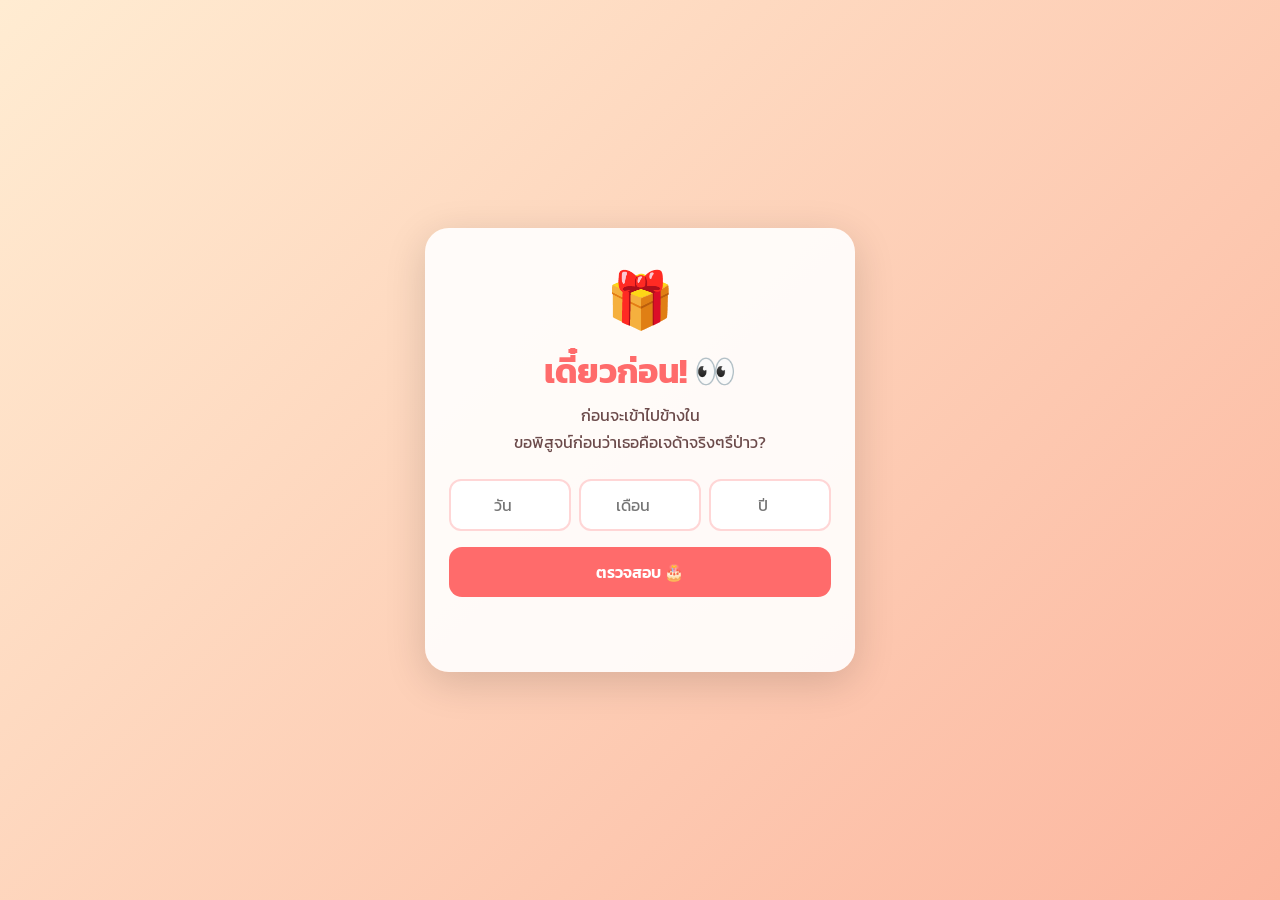
==== HBDJ/index.html @ 92b9e083 "Add files via upload" ====
<!DOCTYPE html>
<html lang="th">
<head>
    <meta charset="UTF-8">
    <meta name="viewport" content="width=device-width, initial-scale=1.0">
    <title>Happy Birthday🎂</title>
    <link href="https://fonts.googleapis.com/css2?family=Comfortaa:wght@300;400;700&family=Kanit:wght@300;600&display=swap" rel="stylesheet">
    <link rel="stylesheet" href="style.css">

<body> 
    <div class="birthday-screen" id="birthdayScreen" > 
        <div class="birthday-box"> 
            <div class="birthday-icon"> 🎁 </div> 
            <h1> เดี๋ยวก่อน! 👀 </h1> 
            <p class="birthday-subtitle"> ก่อนจะเข้าไปข้างใน
                <br> ขอพิสูจน์ก่อนว่าเธอคือเจด้าจริงๆรึป่าว? 
            </p> <!-- ช่องกรอกวันเกิด --> <div class="birthday-inputs"> 
                <input type="number" id="birthDay" placeholder="วัน" min="1" max="31" > 
                <input type="number" id="birthMonth" placeholder="เดือน" min="1" max="12" > 
                <input type="number" id="birthYear" placeholder="ปี" min="1900" max="2100" > 
            </div> 
            <button class="birthday-btn" id="birthdayBtn" > ตรวจสอบ 🎂 </button> 
            <!-- ข้อความแจ้งเตือน --> 
             <div class="birthday-message" id="birthdayMessage" ></div> 
            </div>  
        </div>
    <div class="stage" id="mainStage">
        <h1>สุขสันต์วันเกิดนะ เจด้าาา 🎂</h1> 

    <div class="card"> 
        <div class="typewriter" id="typewriter"></div> 
        <div class="btns"> 
            <button class="btn play" id="revealBtn"> สิ่งที่อยากบอก </button> 
            <button class="btn love" id="loveBtn"> ส่งกำลังใจ 💖 </button> 
        </div> 
    </div> 

    <div class="gift-card"> 
        <div class="gift-title"> รอยยิ้มที่สดใส📸 </div> 
        <div class="gift-description"> แตะ “ส่งกำลังใจ” เพื่อเติมกำลังใจในวันที่รู้สึกแย่ </div> 
        <div class="gift-description"> ปัดรูปเพื่อดูรอยยิ้มที่สดใสของเจด้า!! </div>
        <div class="gift-description"> ↓ </div>
        <div class="cake-row">
            <img id="cakeLeft" src="photo/cake-on.png" class="cake-img">
        
            <div class="photo-slider" id="photoSlider">
                <div class="photo-track" id="photoTrack">
                    <img src="photo/smile1.jpg" alt="รูปที่ 1">
                    <video src="photo/smile2.mp4" autoplay muted loop playsinline></video>
                    <img src="photo/smile3.jpg" alt="รูปที่ 3">
                    <img src="photo/smile4.jpg" alt="รูปที่ 4">
                    <img src="photo/smile5.jpg" alt="รูปที่ 5">
                    <img src="photo/smile6.jpg" alt="รูปที่ 6">
                    <img src="photo/smile7.jpg" alt="รูปที่ 7">
                </div>
        </div>
        <img id="cakeRight" src="photo/cake-on.png" class="cake-img">
    </div>

    <button id="blowCakeBtn" class="blow-cake-btn">
            💨 เป่าเค้ก
    </button>
    <p> อธิฐานก่อนเป่าเค้ก❗ </p>

<div class="photo-dots" id="photoDots"></div>
        <!-- ลูกโป่ง --> 
         <div class="balloon b1"></div> 
         <div class="balloon b2"></div> 
         <div class="balloon b3"></div> 
         <!-- เพลง --> 
          <audio id="bgm" loop> 
            <source src="be-kind-to-you.mp3" type="audio/mpeg"> </audio> 
        </div>

    <script src="main.js"></script>

</body>  
</html>
---- HBDJ/style.css ----
:root {
  --bg1: #ffecd2;
  --bg2: #fcb69f;
  --accent: #ff6b6b;
  --accent2: #ffd166;
  --card-radius: 18px;
}

/* Reset */
* {
  box-sizing: border-box;
  margin: 0;
  padding: 0;
}

/* Page */
html,
body {
  height: 100%;
  overflow-x: hidden;
}

body {
  font-family: 'Kanit', 'Comfortaa', system-ui, sans-serif;
  background:
    linear-gradient(135deg,
      var(--bg1),
      var(--bg2));
  display: flex;
  align-items: center;
  justify-content: center;
  padding: 8px;
}

/* Main container */
.stage {
  width: 100%;
  max-width: 560px;
  background: rgba(255, 255, 255, 0.8);
  border-radius: 18px;
  padding: 18px;
  box-shadow:
    0 6px 24px rgba(0, 0, 0, 0.15);
  position: relative;
  overflow: hidden;
  backdrop-filter: blur(10px);
  animation: fadeIn 0.8s ease;
}

/* Fade animation */
@keyframes fadeIn {
  from {
    opacity: 0;
    transform: scale(0.95);
  }
  to {
    opacity: 1;
    transform: scale(1);
  }
}

/* Heading */
h1 {
  font-size: clamp(22px, 5vw, 30px);
  color: var(--accent);
  text-align: center;
  margin-bottom: 6px;
  line-height: 1.2;
}

/* Subtitle */
.subtitle {
  color: #6b4a4a;
  font-weight: 500;
  text-align: center;
  font-size: clamp(14px, 3vw, 17px);
  margin-bottom: 12px;
}

/* Card */
.card {
  background: rgba(255, 255, 255, 0.9);
  border-radius: var(--card-radius);
  padding: 14px;
  box-shadow:
    0 4px 14px rgba(0, 0, 0, 0.08);
  margin-top: 8px;
}

/* Typewriter */
.typewriter {
  font-size: clamp(15px, 3vw, 17px);
  margin-top: 10px;
  min-height: 56px;
  line-height: 1.5;
  color: #4a3a3a;
  text-align: center;
  word-wrap: break-word;
  white-space: pre-wrap;
}

/* Buttons container */
.btns {
  display: flex;
  gap: 8px;
  margin-top: 14px;
  justify-content: center;
  flex-wrap: wrap;
}

/* Buttons */
.btn {
  padding: 9px 14px;
  border-radius: 12px;
  border: none;
  cursor: pointer;
  font-weight: 600;
  transition:
    transform 0.15s ease,
    box-shadow 0.15s ease;
  font-size: 14.5px;
}

.btn:hover {
  transform: translateY(-2px);
  box-shadow:
    0 4px 8px rgba(0, 0, 0, 0.15);
}

.btn.play {
  background: var(--accent);
  color: white;
}

.btn.love {
  background: var(--accent2);
  color: #333;
}

/* Gift */

.gift-card {
  background: rgba(255, 255, 255, 0.95);
  border-radius: 16px;
  text-align: center;
  margin-top: 16px;
  padding: 12px;
  box-shadow:
    0 4px 14px rgba(0, 0, 0, 0.1);
}

.gift-title {
  font-weight: 700;
  font-size: 20px;
  margin-bottom: 8px;
}

.gift-description {
  font-size: 14px;
  color: #4a3a3a;
  margin-bottom: 10px;
}

.gift-card img {
  width: 100%;
  max-width: 240px;
  border-radius: 12px;
  object-fit: contain;
}

/* Balloons */
.balloon {
  position: absolute;
  bottom: -160px;
  width: 60px;
  height: 90px;
  border-radius:
    60% 60% 45% 45%;
  transform-origin: center bottom;
  opacity: 0.9;
}

.balloon::after {
  content: '';
  position: absolute;
  left: 50%;
  transform: translateX(-50%);
  bottom: -18px;
  width: 2px;
  height: 28px;
  background: rgba(0, 0, 0, 0.08);
}

.b1 {
  background:
    radial-gradient(circle at 30% 30%,
      #fff8f8,
      #ff9aa2);
  left: 10%;
  animation:
    floatUp 10s linear infinite;
}

.b2 {
  background:
    radial-gradient(circle at 30% 30%,
      #fff8f8,
      #ffb3c1);
  left: 45%;
  animation:
    floatUp 11s linear infinite;
}

.b3 {
  background:
    radial-gradient(circle at 30% 30%,
      #fffef8,
      #ffd6a5);
  left: 80%;
  animation:
    floatUp 12s linear infinite;
}

/* Balloon animation */
@keyframes floatUp {
  0% {
    transform:
      translateY(0) rotate(-6deg);
  }
  50% {
    transform:
      translateY(-18vh) rotate(6deg);
  }
  100% {
    transform:
      translateY(-40vh) rotate(-6deg);
  }
}

/* Falling hearts */
.fall-heart {
  position: fixed;
  z-index: 9999;
  pointer-events: none;
}

/* Mobile */
@media (max-width: 480px) {
  body {
    padding: 6px;
  }
  .stage {
    padding: 14px;
    border-radius: 16px;
  }
  .card,
  .gift-card {
    padding: 10px;
  }
  .gift-card img {
    max-width: 200px;
  }
  .btn {
    font-size: 14px;
    padding: 9px 12px;
  }
}

/* ========================================
   หน้าเช็กวันเกิด
   ======================================== */

.birthday-screen {
  position: fixed;
  inset: 0;
  z-index: 10000;
  display: flex;
  align-items: center;
  justify-content: center;
  padding: 20px;
  background:
    linear-gradient(135deg,
      #ffecd2,
      #fcb69f);
  transition:
    opacity 0.8s ease,
    visibility 0.8s ease;
}


/* กล่อง */

.birthday-box {
  width: 100%;
  max-width: 430px;
  padding: 30px 24px;
  background:
    rgba(255, 255, 255, 0.9);
  border-radius: 24px;
  text-align: center;
  box-shadow:
    0 10px 40px rgba(0, 0, 0, 0.15);
  animation:
    birthdayBoxIn 0.8s ease;
}

@keyframes birthdayBoxIn {
  from {
    opacity: 0;
    transform:
      translateY(30px) scale(0.95);
  }
  to {
    opacity: 1;
    transform:
      translateY(0) scale(1);
  }

}

/* ไอคอน */

.birthday-icon {
  font-size: 55px;
  margin-bottom: 10px;
  animation:
    giftBounce 2s ease-in-out infinite;
}

@keyframes giftBounce {
  0%,
  100% {
    transform:
      translateY(0) rotate(0deg);
  }
  50% {
    transform:
      translateY(-8px) rotate(5deg);
  }

}

/* หัวข้อ */

.birthday-box h1 {
  color: #ff6b6b;
  font-size:
    clamp(25px, 7vw, 34px);
  margin-bottom: 10px;

}

/* ข้อความ */

.birthday-subtitle {
  color: #6b4a4a;
  font-size: 16px;
  line-height: 1.7;
  margin-bottom: 22px;
}

/* ช่องกรอก */

.birthday-inputs {
  display: flex;
  gap: 8px;
  justify-content: center;
  margin-bottom: 16px;
}

.birthday-inputs input {
  width: 100%;
  min-width: 0;
  padding: 12px 8px;
  border: 2px solid #ffd6d6;
  border-radius: 12px;
  outline: none;
  text-align: center;
  font-family: inherit;
  font-size: 16px;
  background: white;
  transition:
    border-color 0.2s ease,
    box-shadow 0.2s ease;
}

.birthday-inputs input:focus {
  border-color: #ff6b6b;
  box-shadow:
    0 0 0 3px rgba(255, 107, 107, 0.15);
}

/* ปุ่ม */

.birthday-btn {
  width: 100%;
  padding: 13px;
  border: none;
  border-radius: 13px;
  background: #ff6b6b;
  color: white;
  font-family: inherit;
  font-size: 16px;
  font-weight: 600;
  cursor: pointer;
  transition:
    transform 0.2s ease,
    box-shadow 0.2s ease;
}

.birthday-btn:hover {
  transform:
    translateY(-2px);
  box-shadow:
    0 6px 15px rgba(255, 107, 107, 0.3);
}

.birthday-btn:active {
  transform:
    scale(0.97);
}

/* ข้อความตอบกลับ */

.birthday-message {
  min-height: 30px;
  margin-top: 15px;
  color: #6b4a4a;
  font-size: 15px;
  line-height: 1.5;
}

/* หน้า HBD ถูกซ่อนไว้ก่อน */

#mainStage {
  display: none;
}


/* Animation ตอนตอบผิด */

.birthday-box.shake {
  animation:
    shake 0.4s ease;
}

@keyframes shake {
  0% {
    transform: translateX(0);
  }
  25% {
    transform: translateX(-8px);
  }
  50% {
    transform: translateX(8px);
  }
  75% {
    transform: translateX(-5px);
  }
  100% {
    transform: translateX(0);
  }
}

/* มือถือ */

@media (max-width: 480px) {
  .birthday-box {
    padding:
      26px 18px;
    border-radius: 20px;
  }
  .birthday-inputs {
    gap: 6px;
  }
  .birthday-inputs input {
    padding:
      12px 5px;
    font-size: 15px;

  }

}
/* ========================================
   สไลด์รูปภาพ
   ======================================== */

.photo-slider {
    touch-action: pan-y;
    user-select: none;
    overflow: hidden;
    position: relative;
    width: 100%;
    max-width: 300px;
    margin: 0 auto;
}
.photo-track {
    display: flex;
    transition: transform 0.35s ease;
    will-change: transform;
    cursor: grab;
    touch-action: pan-y;
}

.photo-track img,
.photo-track video {
    width: 100%;
    min-width: 100%;
    flex:0 0 100%;
    height: 300px;
    object-fit: cover;
    border-radius: 14px;
    display: block;
    pointer-events: none;
}

/* จุดด้านล่าง */

.photo-dots {
    display: flex;
    justify-content: center;
    gap: 7px;
    margin-top: 10px;
}

.photo-dot {
    width: 8px;
    height: 8px;
    border-radius: 50%;
    background: #ddd;
    transition: all 0.25s ease;
}

.photo-dot.active {
    width: 20px;
    border-radius: 10px;
    background: var(--accent);
}

/* มือถือ */
@media (max-width: 480px) {
    .photo-track img,
    .photo-track video {
       height: 260px;
    }
}

.cake-row {
    display: flex;
    align-items: center;
    justify-content: center;
    flex-wrap: nowrap;
    gap: 2px;
    width: 100%;
}

.cake-img {
    width: 90px;
    height: 90px;
    object-fit: contain;
    flex-shrink: 0;
}

/* ทำให้รูปตรงกลางไม่กินพื้นที่ทั้งหมด */
.cake-row .photo-slider {
    width: 240px;
    max-width: 240px;
    flex: 0 0 240px;
    margin: 0;
}

/* ปุ่มเป่าให้อยู่ตรงกลางใต้รูป */
.blow-cake-btn {
    display: block;
    margin: 12px auto 0;
    padding: 9px 18px;
    border: none;
    border-radius: 20px;
    background: #ff8fab;
    color: white;
    font-size: 14px;
    cursor: pointer;
}


.blow-cake-btn:active {
    transform: scale(0.95);
}

.blow-cake-btn + p {
    margin-top: 14px;
    text-align: center;
    font-size: 15px;
    font-weight: 600;
}

/* ทำให้ข้อความเด่นในโหมดมืด */
body.cake-dark .blow-cake-btn + p {
    color: #fff;
    filter: brightness(1.2);
    text-shadow:
        0 0 5px rgba(255, 255, 255, 0.8),
}

.cake-img:first-child {
    margin-right: -35px;
}

.cake-img:last-child {
    margin-left: -35px;
}

@media (max-width: 480px) {

    .cake-row {
        gap: 0;
    }

    .cake-img {
        width: 42px;
        height: 42px;
    }

    .cake-row .photo-slider {
        width: 220px;
        max-width: 220px;
        flex-basis: 220px;
    }
}

/* ========================================
   โหมดมืดก่อนเป่าเค้ก
   ======================================== */

/* ทำให้ Stage ทั้งหมดมืด */

body.cake-dark .stage {
    background: rgba(10, 10, 10, 0.95);
}
body.cake-dark .gift-card {
    background: #111;
}

/* ส่วนที่ต้องมืด */
body.cake-dark .stage > h1,
body.cake-dark .card,
body.cake-dark .gift-title,
body.cake-dark .gift-description,
body.cake-dark .photo-slider,
body.cake-dark .photo-dots,
body.cake-dark .balloon {
    filter: brightness(0.2);
}

/* เค้กยังสว่าง */
body.cake-dark .cake-img {
    filter:
        brightness(1.2)
        drop-shadow(0 0 8px rgba(255, 220, 120, 1))
        drop-shadow(0 0 20px rgba(255, 150, 50, 0.8));
}

/* ปุ่มเป่าเค้กยังสว่าง */
body.cake-dark .blow-cake-btn {
    filter: brightness(1);
}

/* ข้อความใต้ปุ่มยังสว่าง */
body.cake-dark .blow-cake-btn + p {
    filter: brightness(1);
}
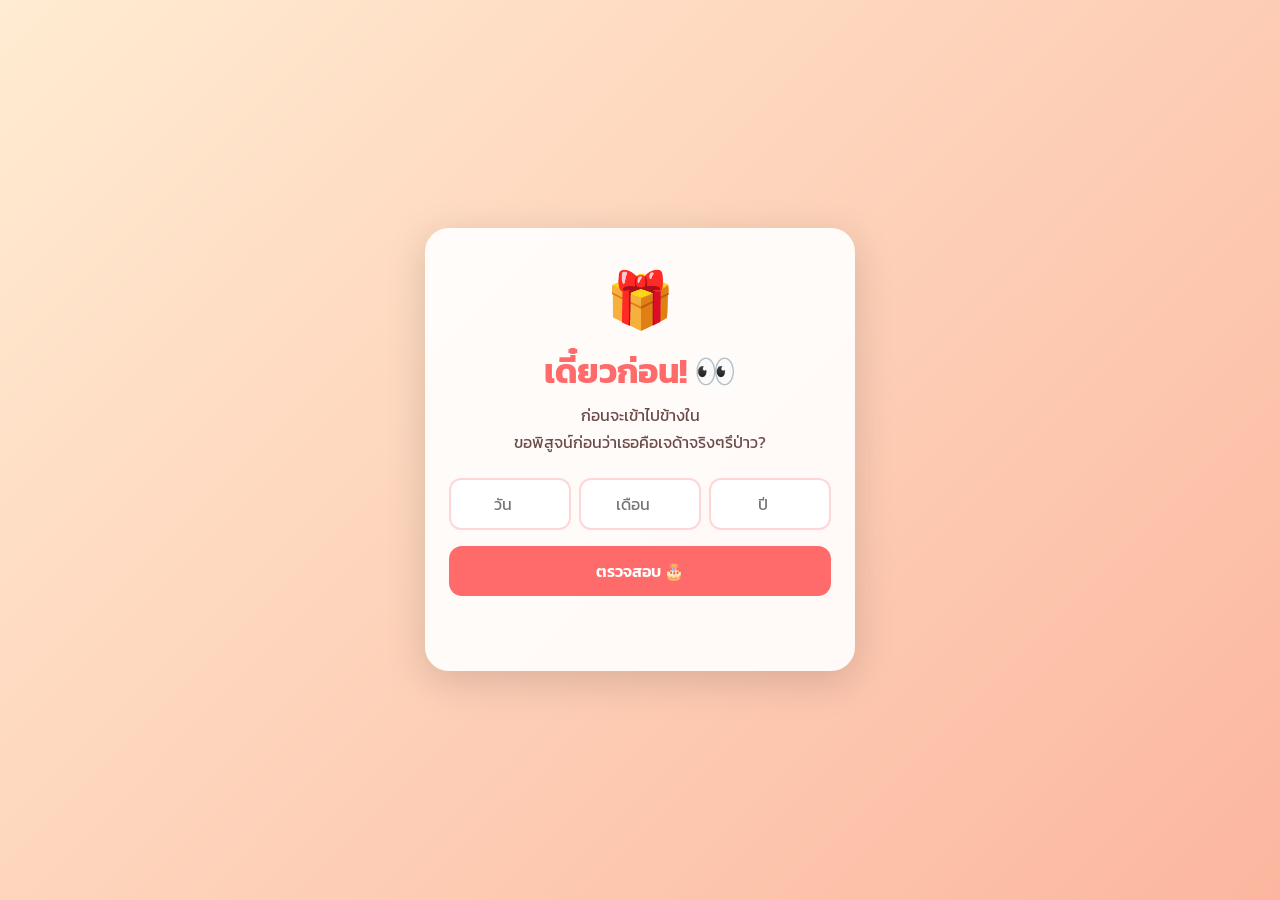
==== commit 40eb00bf: "Update index.html" ====
--- a/HBDJ/index.html
+++ b/HBDJ/index.html
@@ -75,4 +75,4 @@
     <script src="main.js"></script>
 
 </body>  
-</html>+</html>
